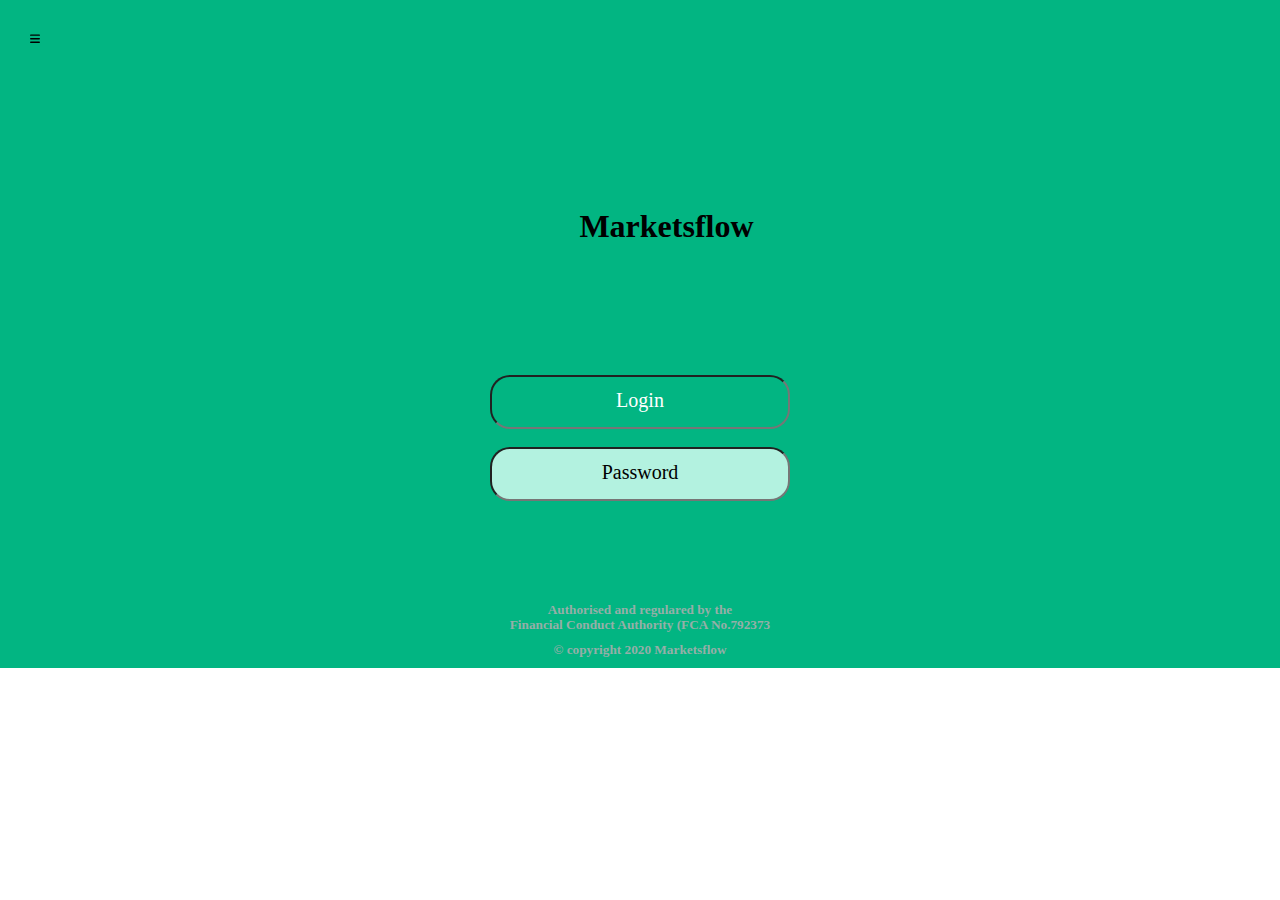
==== login.html @ 4806ed7a "Login añadido" ====
<!DOCTYPE html>
<html lang="en">
  <head>
    <meta charset="UTF-8" />
    <meta http-equiv="X-UA-Compatible" content="IE=edge" />
    <meta name="viewport" content="width=device-width, initial-scale=1.0" />
    <title>Market Flows</title>
    <link rel="stylesheet" href="estilos/normalize.css" />
    <link rel="stylesheet" href="estilos/style.css" />
  </head>
  <body>
    <div class="container">
      <header>
        <!--Icono-->
        <input class="despliega" type="checkbox" id="boton" />
        <label for="boton">
          <!-- icono de hamburguesa-->
          <svg xmlns="http://www.w3.org/2000/svg" viewBox="0 0 448 512">
            <path
              d="M0 96C0 78.3 14.3 64 32 64H416c17.7 0 32 14.3 32 32s-14.3 32-32 32H32C14.3 128 0 113.7 0 96zM0 256c0-17.7 14.3-32 32-32H416c17.7 0 32 14.3 32 32s-14.3 32-32 32H32c-17.7 0-32-14.3-32-32zM448 416c0 17.7-14.3 32-32 32H32c-17.7 0-32-14.3-32-32s14.3-32 32-32H416c17.7 0 32 14.3 32 32z"
            />
          </svg>
        </label>
        <!--Desplegable-->
        <ul class="desplegable">
          <li class="inicio">Inicio</li>
          <li>Servicios</li>
          <li>Nosotros</li>
          <li>Contactar</li>
        </ul>
      </header>

      <!--MAIN-->
      <main>
        <section class="parafos">
          <p>INTELIGENT</p>
          <p>INVESTMENT MANAGEMENT</p>
        </section>
        <section class="logotipo">
          <svg class="hexagono"></svg>
          <h1>Marketsflow</h1>
        </section>
        <section class="you">
          <p>Your money works</p>
        </section>

        <section class="formularioLogin">
          <form class="form" action="" method="post">
            <input class="input" type="text" name="usuario" id="" placeholder="Login" required/>
            <br />
            <input class="input2" type="password" name="password" id="" placeholder="Password" autocomplete="off" required pattern="(?=.*[a-z])(?=.*[A-Z])(?=.*[0-9])(?=.*[!@#$%^&*_=+-]).{8,16}$"/>
          </form>
          <!--enlaces-->
          <a class="descubrir" href="#">Discover More</a>
        </section>
      </main>
      <!--footer-->
      <footer>
        <!--datos de copyright-->
        <h5>
          Authorised and regulared by the <h5>Financial Conduct Authority (FCA
            No.792373</h5> 
        </h5>
        <h5 id="copyright">&copy; copyright 2020 Marketsflow</h5>
      </footer>
    </div>
  </body>
</html>
---- estilos/style.css ----
html {
  font-size: 16px;
}

* {
  box-sizing: border-box;
  padding: 0;
  margin: 0;
}

/*VARIABLES*/

:root {
  --colorverdeBase: #02b582;
  --colorverdeOscuro: #01402e;
  --colorverdeClaro: #b3f2e0;
  --colorverdeMuyClaro: #d0f2e9;
  --colorgrisFondo: #fafcfe;
  /*Margenes*/
  --margen_paddingGeneral: 30px;
  --margen_paddingBotones: 8px 10px;
  --margen_separacionSections: 80px;
  --margen_CurvaBoton: 20px;
  /*Fuentes*/
  --fuente_base: Arial;
  --fuente_Base_Tamayo: 1rem;
  --fuente_H1: 2rem;
  --fuente_H2: 1.5rem;
  --fuente_H3: 1.3rem;
  --fuenteBotones: var(--fuente_H3);
  --fuente_Parrafo: var(--fuente_Base_Tamayo);
}

/* ********************************************************* */
/* ********************************************************* */
/*contenedor*/
.container {
  background-color: var(--colorverdeBase);
  padding: 10px;
}

/*header*/
header {
  position: absolute;
  z-index: 5;
  top: 0;
  left: 0;
}

.logo {
  width: 70vw;
}

.despliega {
  display: none;
}
label {
  position: absolute;
  top: var(--margen_paddingGeneral);
  left: var(--margen_paddingGeneral);
  z-index: 5;
}

.desplegable {
  display: none;
  background-color: var(--colorverdeOscuro);
  width: 100vw;
  height: 100vh;
  font-size: var(--fuente_H1);
  list-style: none;
  padding: calc(var(--margen_paddingGeneral) * 6) var(--margen_paddingGeneral);
  color: var(--colorgrisFondo);
}

input:checked ~ .desplegable {
  display: flex;
  align-items: center;
  flex-direction: column;
  justify-content: space-around;
}

svg {
  width: 10px;
}

.inicio {
  margin-right: 50px;
}

/*MAIN*/
main {
  display: flex;
  margin-top: 90px;
  justify-content: center;
  align-items: center;
  color: var(--colorverdeBase);
  flex-direction: column;
  padding: 0px 0 60px 0;
}

.logotipo {
  display: flex;
  align-items: center;
  color: black;
}

.hexagono {
  background: url(../imagenes/hexagonoGreen.svg);
  background-repeat: no-repeat;
  background-size: cover;
  background-position: center;
  height: 45px;
  width: 45px;
  margin-right: 8px;
}

.parafos {
  display: flex;
  align-items: center;
  flex-direction: column;
  margin-bottom: 50px;
}

.you {
  margin-bottom: 90px;
}
.input,
.input2 {
  width: 300px;
  height: 30px;
  border-radius: 20px;
  padding: 25px;
  text-align: center;
}

.input {
  background-color: var(--colorverdeBase);
}

.input2 {
  background-color: var(--colorverdeClaro);
}

.input::placeholder {
  color: white;
  font-size: 1.25rem;
}

.input2::placeholder {
  font-size: 1.25rem;
  color: black;
}

.form {
  display: flex;
  align-items: center;
  flex-direction: column;
  margin-bottom: 20px;
}

.formularioLogin {
  text-align: center;
}

.descubrir {
  text-decoration: none;
  color: var(--colorverdeBase);
  font-size: 1.125rem;
}

footer {
  text-align: center;
  color: #95afa8;
}

#copyright{
  margin-top: 10px;
}
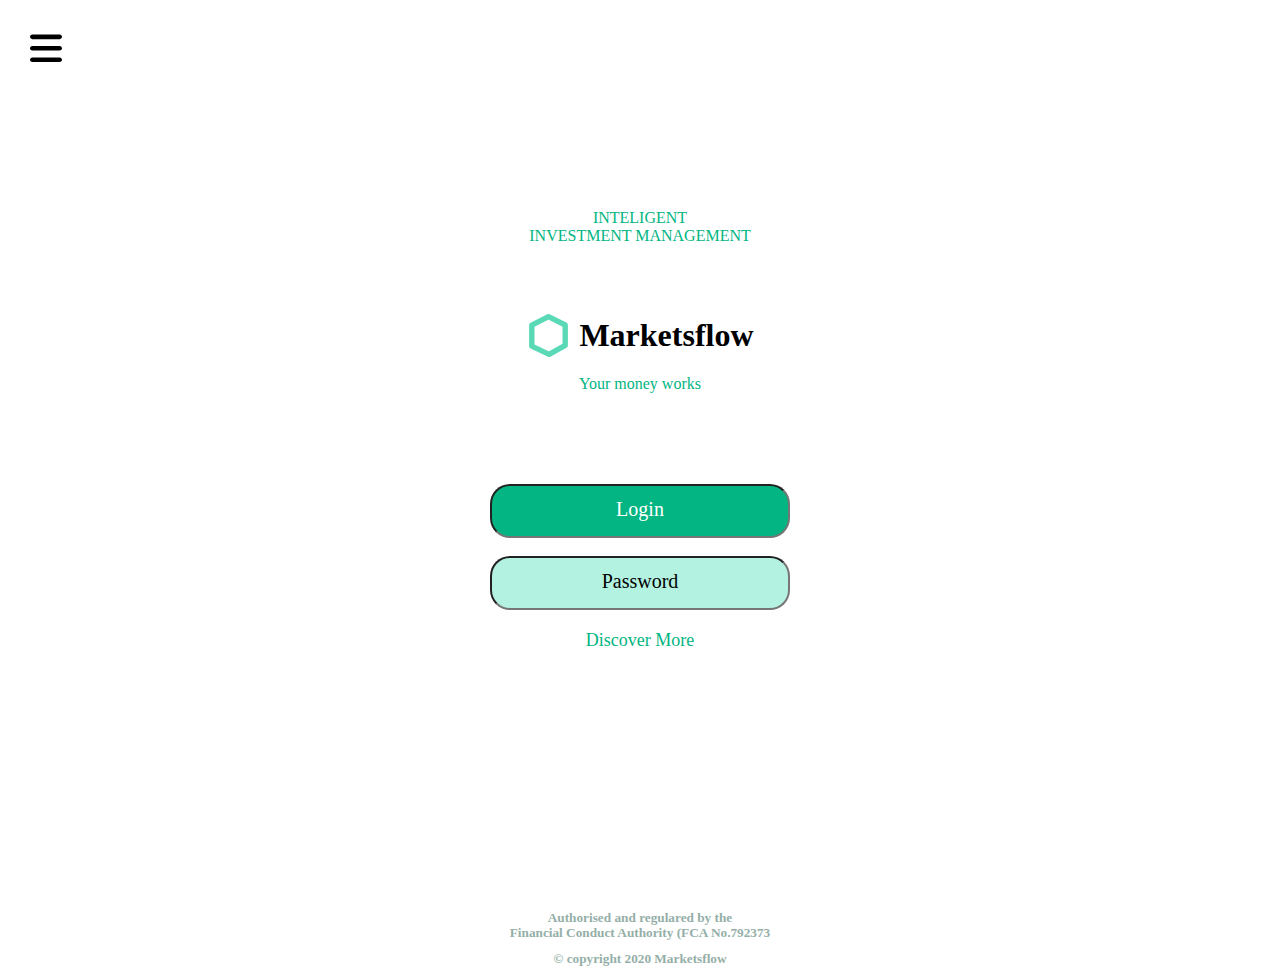
==== commit f515e155: "Portada añadida" ====
--- a/login.html
+++ b/login.html
@@ -9,7 +9,7 @@
     <link rel="stylesheet" href="estilos/style.css" />
   </head>
   <body>
-    <div class="container">
+    <div class="containerLogin">
       <header>
         <!--Icono-->
         <input class="despliega" type="checkbox" id="boton" />
@@ -31,13 +31,13 @@
       </header>
 
       <!--MAIN-->
-      <main>
+      <main class="mainLogin">
         <section class="parafos">
           <p>INTELIGENT</p>
           <p>INVESTMENT MANAGEMENT</p>
         </section>
         <section class="logotipo">
-          <svg class="hexagono"></svg>
+          <img src="./imagenes/hexagonoVerde.svg" class="hexagonoVerde"></svg>
           <h1>Marketsflow</h1>
         </section>
         <section class="you">
--- a/estilos/style.css
+++ b/estilos/style.css
@@ -37,6 +37,11 @@
 .container {
   background-color: var(--colorverdeBase);
   padding: 10px;
+  height: 100vh;
+}
+
+#boton {
+  display: none;
 }
 
 /*header*/
@@ -58,10 +63,10 @@
   position: absolute;
   top: var(--margen_paddingGeneral);
   left: var(--margen_paddingGeneral);
-  z-index: 5;
-}
-
-.desplegable {
+  z-index: 10;
+}
+/* MENU DESPLEGABLE */
+ul.desplegable {
   display: none;
   background-color: var(--colorverdeOscuro);
   width: 100vw;
@@ -71,7 +76,10 @@
   padding: calc(var(--margen_paddingGeneral) * 6) var(--margen_paddingGeneral);
   color: var(--colorgrisFondo);
 }
-
+.servicios {
+  text-decoration: none;
+  color: white;
+}
 input:checked ~ .desplegable {
   display: flex;
   align-items: center;
@@ -80,7 +88,7 @@
 }
 
 svg {
-  width: 10px;
+  width: 32px;
 }
 
 .inicio {
@@ -90,11 +98,10 @@
 /*MAIN*/
 main {
   display: flex;
-  margin-top: 90px;
+  height: 100vh;
   justify-content: center;
   align-items: center;
-  color: var(--colorverdeBase);
-  flex-direction: column;
+  color: white;
   padding: 0px 0 60px 0;
 }
 
@@ -103,7 +110,7 @@
   align-items: center;
   color: black;
 }
-
+/* HEXAGONO BLANCO */
 .hexagono {
   background: url(../imagenes/hexagonoGreen.svg);
   background-repeat: no-repeat;
@@ -112,6 +119,7 @@
   height: 45px;
   width: 45px;
   margin-right: 8px;
+  filter: invert(100%);
 }
 
 .parafos {
@@ -150,7 +158,7 @@
   font-size: 1.25rem;
   color: black;
 }
-
+/* FORMULARIO */
 .form {
   display: flex;
   align-items: center;
@@ -167,14 +175,39 @@
   color: var(--colorverdeBase);
   font-size: 1.125rem;
 }
-
+/* FOOTER */
 footer {
   text-align: center;
   color: #95afa8;
 }
-
-#copyright{
+/* COPYRIGHT */
+#copyright {
   margin-top: 10px;
 }
 
-
+.containerLogin {
+  background-color: white;
+  padding: 10px;
+}
+
+
+.mainLogin{
+  display: flex;
+  height: 100vh;
+  flex-direction: column;
+  justify-content: center;
+  align-items: center;
+  color: var(--colorverdeBase);
+  padding: 0px 0 60px 0; 
+}
+/* HEXAGONO VERDE DEL LOGIN */
+.hexagonoVerde{
+  
+  background-repeat: no-repeat;
+  background-size: cover;
+  background-position: center;
+  height: 45px;
+  width: 45px;
+  margin-right: 8px;
+  
+}